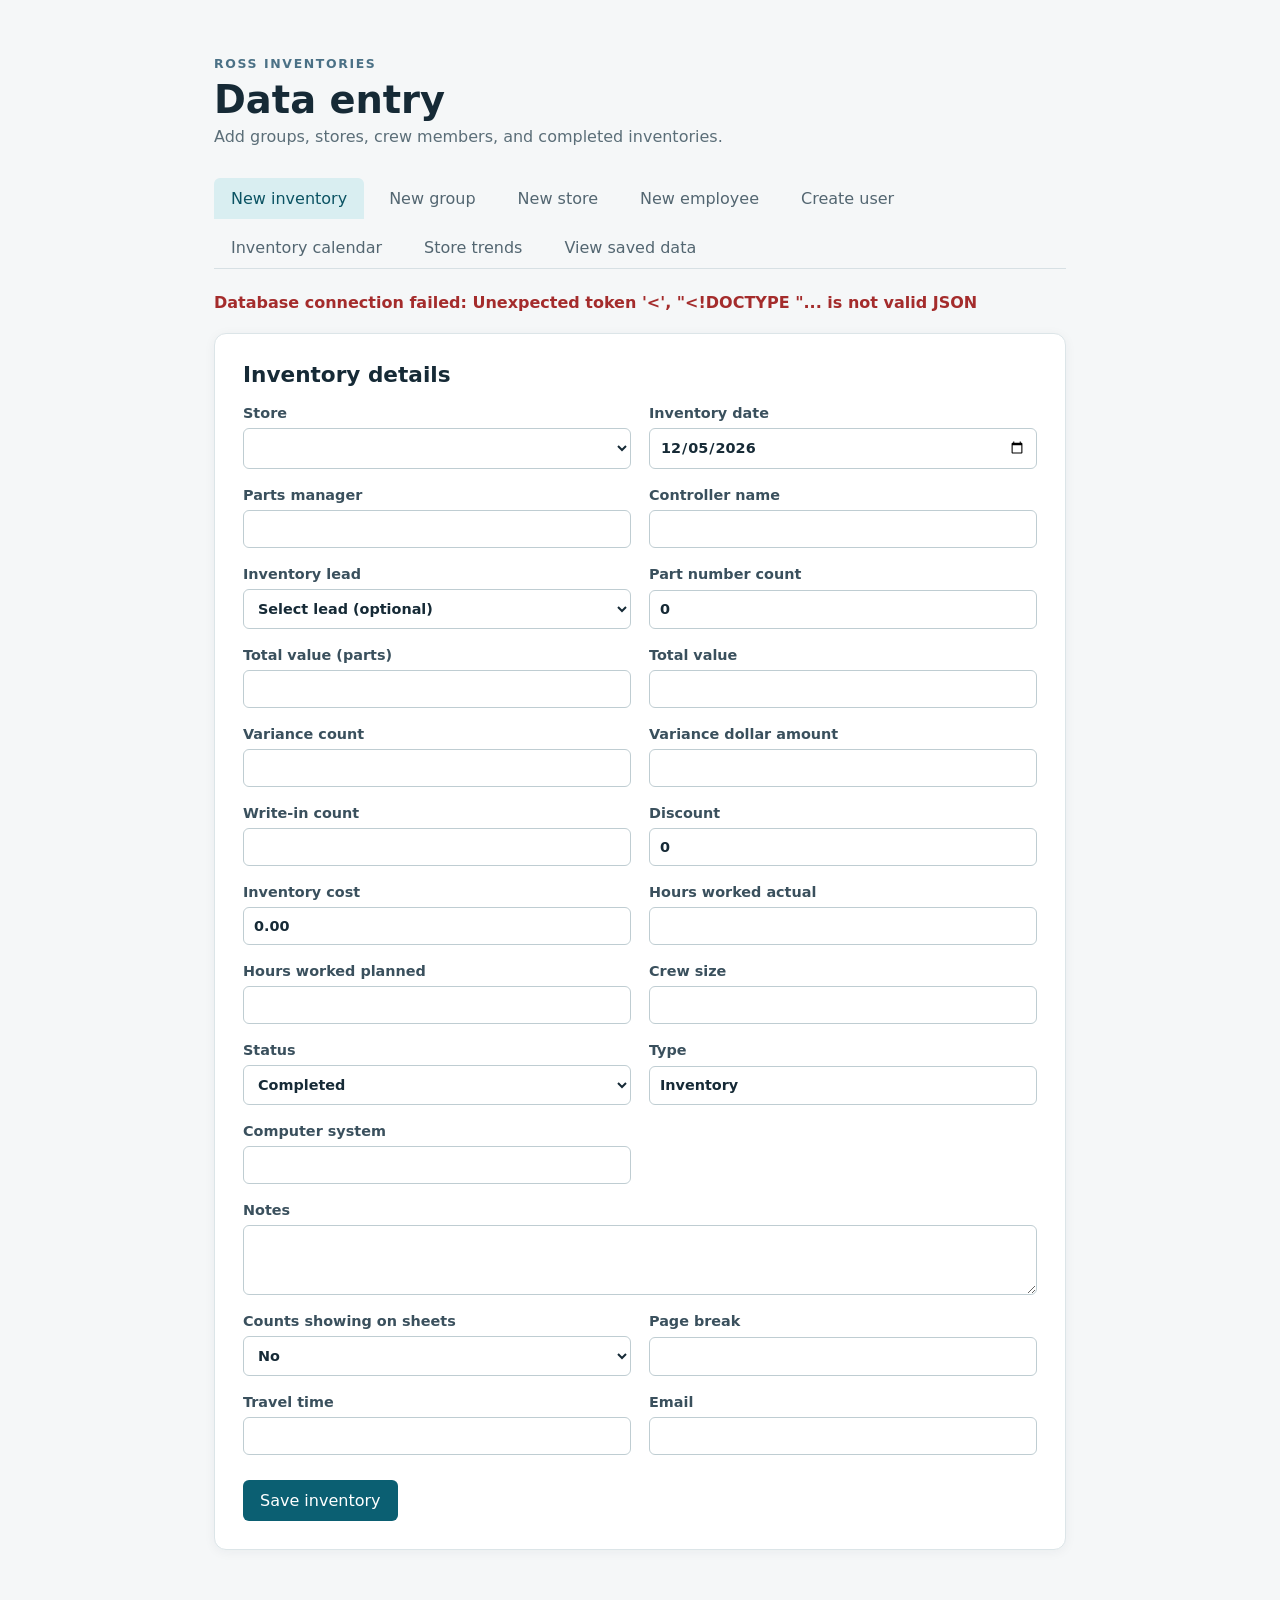
==== public/index.html @ b3867d30 "Updated Fields after discussion" ====
<!doctype html>
<html lang="en">
  <head>
    <meta charset="utf-8">
    <meta name="viewport" content="width=device-width, initial-scale=1">
    <title>Ross Inventory Entry</title>
    <link rel="stylesheet" href="styles.css">
    <link rel="stylesheet" href="calendar.css">
  </head>
  <body>
    <main>
      <header>
        <p class="eyebrow">ROSS INVENTORIES</p>
        <h1>Data entry</h1>
        <p class="lede">Add groups, stores, crew members, and completed inventories.</p>
      </header>

      <nav aria-label="Forms">
        <button class="active" data-form="inventory">New inventory</button>
        <button data-form="client">New group</button>
        <button data-form="store">New store</button>
        <button data-form="employee">New employee</button>
        <button data-form="user">Create user</button>
        <button data-form="calendar">Inventory calendar</button>
        <button data-form="chart">Store trends</button>
        <button data-form="records">View saved data</button>
      </nav>

      <p id="notice" role="status"></p>

      <form id="inventory" class="active form-card">
        <h2>Inventory details</h2>
        <div class="grid">
          <label>Store <select name="storeId" required></select></label>
          <label>Inventory date <input name="inventoryDate" type="date" required></label>
          <label>Parts manager <input name="partsManager"></label>
          <label>Controller name <input name="controllerName"></label>
          <label>Inventory lead <select name="inventoryLeadId"><option value="">Select lead (optional)</option></select></label>
          <label>Part number count <input name="pieceCount" type="number" min="0" value="0" required></label>
          <label>Total value (parts) <input name="totalValue" type="number" step="0.01" min="0"></label>
          <label>Total value <input name="totalValueItem" type="number" step="0.01" min="0"></label>
          <label>Variance count <input name="varianceCount" type="number"></label>
          <label>Variance dollar amount <input name="varianceDollarAmount" type="number" step="0.01"></label>
          <label>Write-in count <input name="writeInCount" type="number"></label>
          <label>Discount <input name="discount" type="number" step="1" value="0"></label>
          <label>Inventory cost <input name="inventoryCost" type="number" step="0.01" min="0" value="0.00" required></label>
          <label>Hours worked actual <input name="hoursWorkedActual" type="number" step="0.01" min="0"></label>
          <label>Hours worked planned <input name="hoursWorkedPlanned" type="number" step="0.01" min="0"></label>
          <label>Crew size <input name="crewSize" type="number" min="0"></label>
          <label>
            Status
            <select name="status">
              <option>Completed</option>
              <option>Pending</option>
              <option>Cancelled</option>
            </select>
          </label>
          <label>Type <input name="type" value="Inventory"></label>
          <label>Computer system <input name="computerSystem"></label>
          <label class="full">Notes <textarea name="notes" rows="3"></textarea></label>
          <label>
            Counts showing on sheets
            <select name="countsShowingOnSheets"><option value="0">No</option><option value="1">Yes</option></select>
          </label>
          <label>Page break <input name="pageBreak" type="number" step="1" min="0"></label>
          <label>Travel time <input name="travelTime" type="number" step="0.01" min="0"></label>
          <label>Email <input name="email" type="email"></label>
        </div>
        <button type="submit">Save inventory</button>
      </form>

      <form id="client" class="form-card">
        <h2>Group</h2>
        <div class="grid">
          <label>Group name <input name="clientName" required></label>
          <label>Contact name <input name="contactName"></label>
          <label>Phone <input name="phone" type="tel"></label>
          <label>Email <input name="email" type="email"></label>
          <label>
            Status
            <select name="status">
              <option>Active</option>
              <option>Inactive</option>
            </select>
          </label>
          <label class="full">Billing address <textarea name="billingAddress" rows="3"></textarea></label>
        </div>
        <button type="submit">Save group</button>
      </form>

      <form id="store" class="form-card">
        <h2>Store</h2>
        <div class="grid">
          <label>Group <select name="clientId"><option value="">No group assigned</option></select></label>
          <label>Store name <input name="storeName"></label>
          <label>Address <input name="address"></label>
          <label>City <input name="city"></label>
          <label>State <input name="state"></label>
          <label>ZIP <input name="zip"></label>
        </div>
        <button type="submit">Save store</button>
      </form>

      <form id="employee" class="form-card">
        <h2>Employee</h2>
        <div class="grid">
          <label>First name <input name="firstName" required></label>
          <label>Last name <input name="lastName" required></label>
          <label>Email <input name="email" type="email"></label>
          <label>Phone <input name="phone" type="tel"></label>
        </div>
        <button type="submit">Save employee</button>
      </form>

      <form id="user" class="form-card">
        <h2>Create user</h2>
        <p class="privacy-note">
          Passwords are securely hashed before being stored and can never be viewed in this app.
          When editing, leave both password fields blank to retain the existing password.
        </p>
        <div class="grid">
          <label>Username <input name="username" autocomplete="username" required></label>
          <label>Email <input name="email" type="email" autocomplete="email"></label>
          <label>First name <input name="firstName" autocomplete="given-name"></label>
          <label>Last name <input name="lastName" autocomplete="family-name"></label>
          <label>Password <input name="password" type="password" autocomplete="new-password" minlength="12" required></label>
          <label>Confirm password <input name="confirmPassword" type="password" autocomplete="new-password" minlength="12" required></label>
        </div>
        <button type="submit">Create user</button>
      </form>

      <section id="calendar" class="form-card">
        <div class="calendar-heading">
          <button id="previous-month" type="button" aria-label="Previous month">‹</button>
          <h2 id="calendar-title"></h2>
          <button id="next-month" type="button" aria-label="Next month">›</button>
        </div>
        <div class="calendar-weekdays" aria-hidden="true">
          <span>Sun</span><span>Mon</span><span>Tue</span><span>Wed</span><span>Thu</span><span>Fri</span><span>Sat</span>
        </div>
        <div id="calendar-grid" class="calendar-grid" aria-live="polite"></div>
        <p id="calendar-detail" class="calendar-detail">Select an inventory to see its details.</p>
      </section>

      <section id="chart" class="form-card">
        <div class="chart-heading">
          <div>
            <h2>Store year-over-year trends</h2>
            <p>Compare monthly inventory results across every available year.</p>
          </div>
        </div>
        <div class="chart-controls">
          <label>Store <select id="chart-store"></select></label>
          <label>
            Metric
            <select id="chart-metric">
              <option value="totalValue">Total value</option>
              <option value="pieceCount">Piece count</option>
              <option value="inventoryCost">Inventory cost</option>
              <option value="varianceCount">Variance count</option>
              <option value="discount">Discount</option>
            </select>
          </label>
          <label>
            Display
            <select id="chart-style"><option value="line">Line chart</option><option value="bar">Bar chart</option></select>
          </label>
          <button id="update-chart" type="button">Update chart</button>
        </div>
        <p id="chart-empty" class="chart-empty">Select a store to view its trend.</p>
        <div class="chart-wrap"><canvas id="store-chart" width="960" height="420" aria-label="Store year-over-year chart" role="img"></canvas></div>
        <div id="chart-legend" class="chart-legend"></div>
      </section>

      <section id="records" class="form-card">
        <div class="records-heading">
          <div>
            <h2>Saved database information</h2>
            <p>All operational records currently saved in the database.</p>
          </div>
          <button id="refresh-records" type="button">Refresh</button>
        </div>
        <p class="privacy-note">User password hashes are never displayed.</p>
        <div id="record-tables"></div>
      </section>
    </main>
    <script src="app.js"></script>
  </body>
</html>
---- public/styles.css ----
:root{font-family:ui-sans-serif,system-ui,sans-serif;color:#162a36;background:#f5f7f8}*{box-sizing:border-box}body{margin:0}main{max-width:900px;margin:0 auto;padding:56px 24px 80px}header{margin-bottom:32px}.eyebrow{color:#4b7186;font-size:.78rem;font-weight:800;letter-spacing:.13em;margin:0}h1{font-size:2.4rem;margin:.35rem 0}.lede{color:#5b6e78;margin:0}nav{display:flex;gap:8px;flex-wrap:wrap;border-bottom:1px solid #d7e0e4;margin-bottom:24px}button{border:0;border-radius:6px;background:#0b5f72;color:white;padding:11px 17px;font-weight:700;font:inherit;cursor:pointer}button:hover{background:#084c5b}button:disabled{opacity:.6;cursor:wait}nav button{border-radius:6px 6px 0 0;background:transparent;color:#536671}nav button.active{background:#d9eef1;color:#0b5363}.form-card{display:none;background:white;border:1px solid #dce5e8;border-radius:12px;padding:28px;box-shadow:0 2px 12px #18303b0d}.form-card.active{display:block}h2{margin-top:0;font-size:1.35rem}.grid{display:grid;grid-template-columns:repeat(2,minmax(0,1fr));gap:18px;margin-bottom:25px}label{display:grid;gap:7px;font-size:.9rem;font-weight:700;color:#3a505d}.full{grid-column:1/-1}input,select,textarea{width:100%;font:inherit;padding:10px;border:1px solid #bfcdd2;border-radius:6px;background:#fff;color:#162a36}textarea{resize:vertical}#notice{min-height:24px;font-weight:600}.success{color:#12633e}.error{color:#a42c2c}.records-heading{display:flex;justify-content:space-between;gap:20px;align-items:start}.records-heading p,.privacy-note{color:#5b6e78;margin:.2rem 0 1rem}.privacy-note{font-size:.9rem}details{border-top:1px solid #dce5e8;padding:16px 0}summary{cursor:pointer;font-weight:800;font-size:1.05rem}summary span{display:inline-block;background:#d9eef1;color:#0b5363;border-radius:99px;font-size:.75rem;padding:2px 8px;margin-left:6px}.table-wrap{overflow:auto;margin-top:12px}table{border-collapse:collapse;width:100%;font-size:.88rem;white-space:nowrap}th,td{border:1px solid #dce5e8;padding:9px;text-align:left;vertical-align:top}th{background:#edf4f6;color:#314a57}td{white-space:normal;min-width:80px}.empty{color:#5b6e78}@media(max-width:600px){main{padding:32px 16px}.grid{grid-template-columns:1fr}.records-heading{display:block}.records-heading button{margin-top:8px}h1{font-size:2rem}}
---- public/calendar.css ----
.calendar-heading{display:grid;grid-template-columns:44px 1fr 44px;align-items:center;gap:12px;margin-bottom:18px}.calendar-heading h2{text-align:center;margin:0}.calendar-heading button{padding:6px 12px;font-size:1.5rem;line-height:1}.calendar-weekdays,.calendar-grid{display:grid;grid-template-columns:repeat(7,minmax(0,1fr))}.calendar-weekdays{border:1px solid #dce5e8;border-bottom:0;background:#edf4f6}.calendar-weekdays span{padding:9px;text-align:center;font-size:.78rem;font-weight:800;color:#536671}.calendar-grid{border-left:1px solid #dce5e8}.calendar-day{min-height:118px;border-right:1px solid #dce5e8;border-bottom:1px solid #dce5e8;padding:7px;background:#fff}.empty-day{background:#f8fafb}.calendar-date{display:block;font-size:.85rem;font-weight:800;color:#536671;margin-bottom:6px}.calendar-event{display:block;width:100%;text-align:left;padding:5px 7px;margin:3px 0;background:#d9eef1;color:#0b5363;font-size:.76rem;white-space:nowrap;overflow:hidden;text-overflow:ellipsis}.calendar-detail{margin:16px 0 0;color:#3a505d;font-weight:600}.calendar-loading{grid-column:1/-1;padding:20px;color:#5b6e78}@media(max-width:600px){.calendar-weekdays span{font-size:.65rem;padding:7px 2px}.calendar-day{min-height:88px;padding:4px}.calendar-event{padding:4px;font-size:.68rem}.calendar-heading{grid-template-columns:40px 1fr 40px}}
.chart-heading p,.chart-empty{color:#5b6e78;margin:.2rem 0 1rem}.chart-controls{display:grid;grid-template-columns:2fr 1fr 1fr auto;gap:12px;align-items:end;margin-bottom:18px}.chart-wrap{position:relative;border:1px solid #dce5e8;padding:10px;background:#fff}.chart-wrap canvas{display:block;width:100%;height:auto}.chart-legend{display:flex;gap:14px;flex-wrap:wrap;margin-top:12px;font-size:.85rem;font-weight:700}.chart-legend span{display:inline-flex;align-items:center;gap:6px}.chart-legend i{display:inline-block;width:12px;height:12px;border-radius:50%}@media(max-width:600px){.chart-controls{grid-template-columns:1fr}.chart-controls button{width:max-content}}
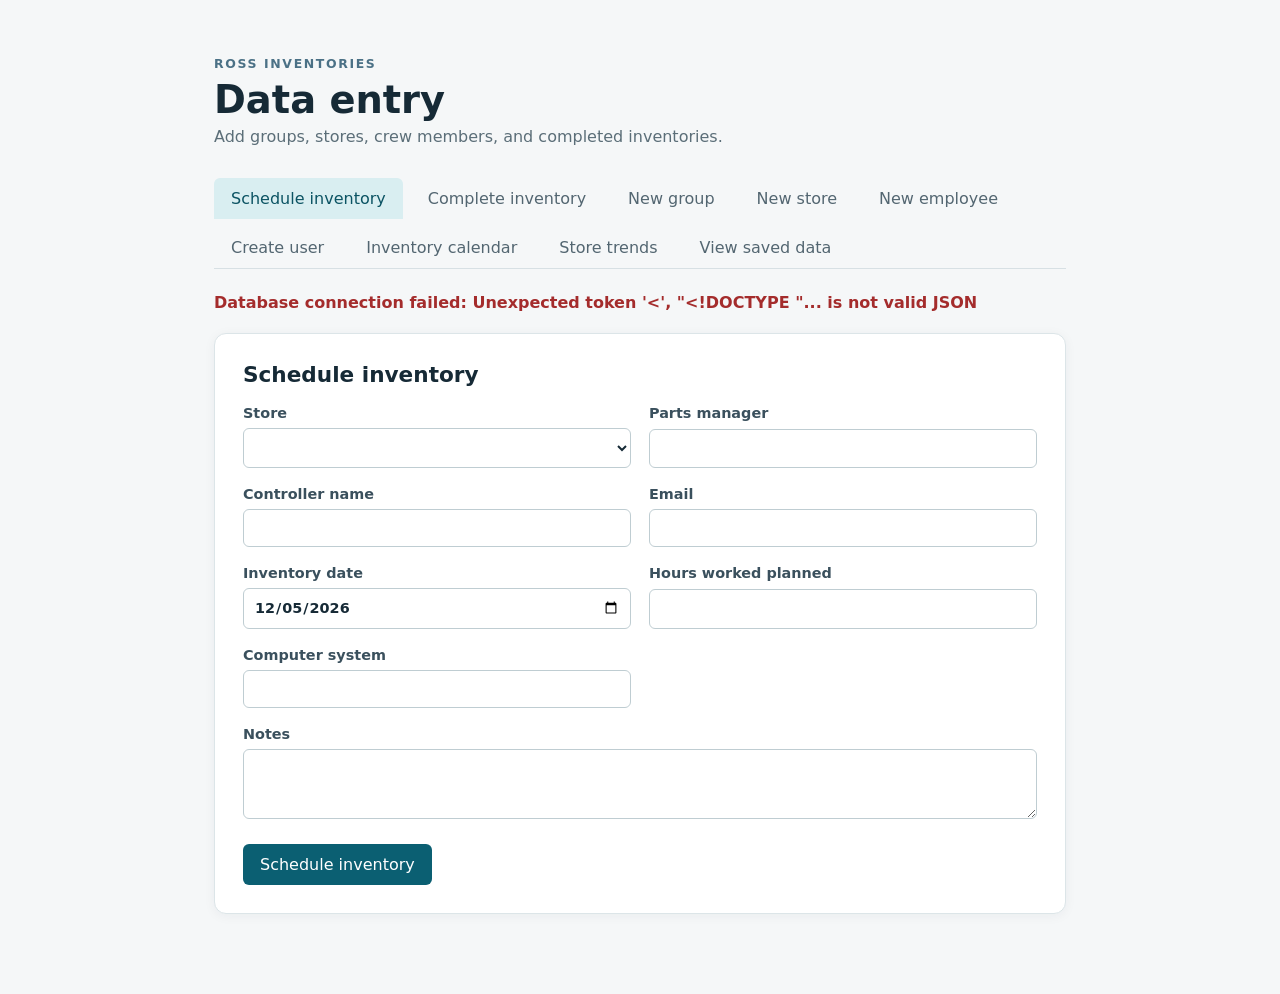
==== commit e71d37c9: "make more readable, and add things" ====
--- a/public/index.html
+++ b/public/index.html
@@ -16,7 +16,8 @@
       </header>
 
       <nav aria-label="Forms">
-        <button class="active" data-form="inventory">New inventory</button>
+        <button class="active" data-form="schedule">Schedule inventory</button>
+        <button data-form="complete">Complete inventory</button>
         <button data-form="client">New group</button>
         <button data-form="store">New store</button>
         <button data-form="employee">New employee</button>
@@ -28,13 +29,26 @@
 
       <p id="notice" role="status"></p>
 
-      <form id="inventory" class="active form-card">
-        <h2>Inventory details</h2>
+      <form id="schedule" class="active form-card">
+        <h2>Schedule inventory</h2>
         <div class="grid">
           <label>Store <select name="storeId" required></select></label>
-          <label>Inventory date <input name="inventoryDate" type="date" required></label>
           <label>Parts manager <input name="partsManager"></label>
           <label>Controller name <input name="controllerName"></label>
+          <label>Email <input name="email" type="email"></label>
+          <label>Inventory date <input name="inventoryDate" type="date" required></label>
+          <label>Hours worked planned <input name="hoursWorkedPlanned" type="number" step="0.01" min="0"></label>
+          <label>Computer system <input name="computerSystem"></label>
+          <label class="full">Notes <textarea name="notes" rows="3"></textarea></label>
+        </div>
+        <button type="submit">Schedule inventory</button>
+      </form>
+
+      <form id="complete" class="form-card">
+        <h2>Complete inventory</h2>
+        <p class="privacy-note">Select a scheduled inventory, then enter its completed counts and costs.</p>
+        <div class="grid">
+          <label class="full">Scheduled inventory <select name="scheduledInventoryId" required><option value="">Select a scheduled inventory</option></select></label>
           <label>Inventory lead <select name="inventoryLeadId"><option value="">Select lead (optional)</option></select></label>
           <label>Part number count <input name="pieceCount" type="number" min="0" value="0" required></label>
           <label>Total value (parts) <input name="totalValue" type="number" step="0.01" min="0"></label>
@@ -45,28 +59,55 @@
           <label>Discount <input name="discount" type="number" step="1" value="0"></label>
           <label>Inventory cost <input name="inventoryCost" type="number" step="0.01" min="0" value="0.00" required></label>
           <label>Hours worked actual <input name="hoursWorkedActual" type="number" step="0.01" min="0"></label>
+          <label>Crew size <input name="crewSize" type="number" min="0"></label>
+          <label>Type <input name="type" value="Inventory"></label>
+          <label>
+            Counts showing on sheets
+            <select name="countsShowingOnSheets"><option value="0">No</option><option value="1">Yes</option></select>
+          </label>
+          <label>Page break <input name="pageBreak" type="number" step="1" min="0"></label>
+          <label>Travel time <input name="travelTime" type="number" step="0.01" min="0"></label>
+          <label class="full">Notes <textarea name="notes" rows="3"></textarea></label>
+        </div>
+        <button type="submit">Complete inventory</button>
+      </form>
+
+      <form id="inventory-edit" class="form-card">
+        <h2>Edit inventory</h2>
+        <p class="privacy-note">Update any scheduling or completion field, including inventory status.</p>
+        <div class="grid">
+          <label>Store <select name="storeId" required></select></label>
+          <label>Inventory date <input name="inventoryDate" type="date" required></label>
+          <label>Parts manager <input name="partsManager"></label>
+          <label>Controller name <input name="controllerName"></label>
+          <label>Email <input name="email" type="email"></label>
+          <label>Inventory lead <select name="inventoryLeadId"><option value="">Select lead (optional)</option></select></label>
+          <label>Part number count <input name="pieceCount" type="number" min="0" required></label>
+          <label>Total value (parts) <input name="totalValue" type="number" step="0.01" min="0"></label>
+          <label>Total value <input name="totalValueItem" type="number" step="0.01" min="0"></label>
+          <label>Variance count <input name="varianceCount" type="number"></label>
+          <label>Variance dollar amount <input name="varianceDollarAmount" type="number" step="0.01"></label>
+          <label>Write-in count <input name="writeInCount" type="number"></label>
+          <label>Discount <input name="discount" type="number" step="1"></label>
+          <label>Inventory cost <input name="inventoryCost" type="number" step="0.01" min="0" required></label>
+          <label>Hours worked actual <input name="hoursWorkedActual" type="number" step="0.01" min="0"></label>
           <label>Hours worked planned <input name="hoursWorkedPlanned" type="number" step="0.01" min="0"></label>
           <label>Crew size <input name="crewSize" type="number" min="0"></label>
           <label>
-            Status
-            <select name="status">
-              <option>Completed</option>
-              <option>Pending</option>
-              <option>Cancelled</option>
-            </select>
-          </label>
-          <label>Type <input name="type" value="Inventory"></label>
+            Inventory status
+            <select name="status"><option>Scheduled</option><option>Completed</option></select>
+          </label>
+          <label>Type <input name="type"></label>
           <label>Computer system <input name="computerSystem"></label>
-          <label class="full">Notes <textarea name="notes" rows="3"></textarea></label>
           <label>
             Counts showing on sheets
             <select name="countsShowingOnSheets"><option value="0">No</option><option value="1">Yes</option></select>
           </label>
           <label>Page break <input name="pageBreak" type="number" step="1" min="0"></label>
           <label>Travel time <input name="travelTime" type="number" step="0.01" min="0"></label>
-          <label>Email <input name="email" type="email"></label>
-        </div>
-        <button type="submit">Save inventory</button>
+          <label class="full">Notes <textarea name="notes" rows="3"></textarea></label>
+        </div>
+        <button type="submit">Save inventory changes</button>
       </form>
 
       <form id="client" class="form-card">
@@ -138,6 +179,7 @@
         <div class="calendar-weekdays" aria-hidden="true">
           <span>Sun</span><span>Mon</span><span>Tue</span><span>Wed</span><span>Thu</span><span>Fri</span><span>Sat</span>
         </div>
+        <p class="calendar-legend"><span class="scheduled-swatch"></span>Scheduled <span class="completed-swatch"></span>Completed</p>
         <div id="calendar-grid" class="calendar-grid" aria-live="polite"></div>
         <p id="calendar-detail" class="calendar-detail">Select an inventory to see its details.</p>
       </section>
--- a/public/calendar.css
+++ b/public/calendar.css
@@ -1,2 +1,2 @@
-.calendar-heading{display:grid;grid-template-columns:44px 1fr 44px;align-items:center;gap:12px;margin-bottom:18px}.calendar-heading h2{text-align:center;margin:0}.calendar-heading button{padding:6px 12px;font-size:1.5rem;line-height:1}.calendar-weekdays,.calendar-grid{display:grid;grid-template-columns:repeat(7,minmax(0,1fr))}.calendar-weekdays{border:1px solid #dce5e8;border-bottom:0;background:#edf4f6}.calendar-weekdays span{padding:9px;text-align:center;font-size:.78rem;font-weight:800;color:#536671}.calendar-grid{border-left:1px solid #dce5e8}.calendar-day{min-height:118px;border-right:1px solid #dce5e8;border-bottom:1px solid #dce5e8;padding:7px;background:#fff}.empty-day{background:#f8fafb}.calendar-date{display:block;font-size:.85rem;font-weight:800;color:#536671;margin-bottom:6px}.calendar-event{display:block;width:100%;text-align:left;padding:5px 7px;margin:3px 0;background:#d9eef1;color:#0b5363;font-size:.76rem;white-space:nowrap;overflow:hidden;text-overflow:ellipsis}.calendar-detail{margin:16px 0 0;color:#3a505d;font-weight:600}.calendar-loading{grid-column:1/-1;padding:20px;color:#5b6e78}@media(max-width:600px){.calendar-weekdays span{font-size:.65rem;padding:7px 2px}.calendar-day{min-height:88px;padding:4px}.calendar-event{padding:4px;font-size:.68rem}.calendar-heading{grid-template-columns:40px 1fr 40px}}
+.calendar-heading{display:grid;grid-template-columns:44px 1fr 44px;align-items:center;gap:12px;margin-bottom:18px}.calendar-heading h2{text-align:center;margin:0}.calendar-heading button{padding:6px 12px;font-size:1.5rem;line-height:1}.calendar-weekdays,.calendar-grid{display:grid;grid-template-columns:repeat(7,minmax(0,1fr))}.calendar-weekdays{border:1px solid #dce5e8;border-bottom:0;background:#edf4f6}.calendar-weekdays span{padding:9px;text-align:center;font-size:.78rem;font-weight:800;color:#536671}.calendar-legend{display:flex;gap:7px;align-items:center;color:#536671;font-size:.82rem;font-weight:700;margin:10px 0}.calendar-legend span{display:inline-block;width:12px;height:12px;border-radius:3px;margin-left:8px}.calendar-legend span:first-child{margin-left:0}.scheduled-swatch,.scheduled-event{background:#e6a23c!important;color:#382400!important}.completed-swatch,.completed-event{background:#d9eef1!important;color:#0b5363!important}.calendar-grid{border-left:1px solid #dce5e8}.calendar-day{min-height:118px;border-right:1px solid #dce5e8;border-bottom:1px solid #dce5e8;padding:7px;background:#fff}.empty-day{background:#f8fafb}.calendar-date{display:block;font-size:.85rem;font-weight:800;color:#536671;margin-bottom:6px}.calendar-event{display:block;width:100%;text-align:left;padding:5px 7px;margin:3px 0;font-size:.76rem;white-space:nowrap;overflow:hidden;text-overflow:ellipsis}.calendar-detail{margin:16px 0 0;color:#3a505d;font-weight:600}.calendar-loading{grid-column:1/-1;padding:20px;color:#5b6e78}@media(max-width:600px){.calendar-weekdays span{font-size:.65rem;padding:7px 2px}.calendar-day{min-height:88px;padding:4px}.calendar-event{padding:4px;font-size:.68rem}.calendar-heading{grid-template-columns:40px 1fr 40px}}
 .chart-heading p,.chart-empty{color:#5b6e78;margin:.2rem 0 1rem}.chart-controls{display:grid;grid-template-columns:2fr 1fr 1fr auto;gap:12px;align-items:end;margin-bottom:18px}.chart-wrap{position:relative;border:1px solid #dce5e8;padding:10px;background:#fff}.chart-wrap canvas{display:block;width:100%;height:auto}.chart-legend{display:flex;gap:14px;flex-wrap:wrap;margin-top:12px;font-size:.85rem;font-weight:700}.chart-legend span{display:inline-flex;align-items:center;gap:6px}.chart-legend i{display:inline-block;width:12px;height:12px;border-radius:50%}@media(max-width:600px){.chart-controls{grid-template-columns:1fr}.chart-controls button{width:max-content}}
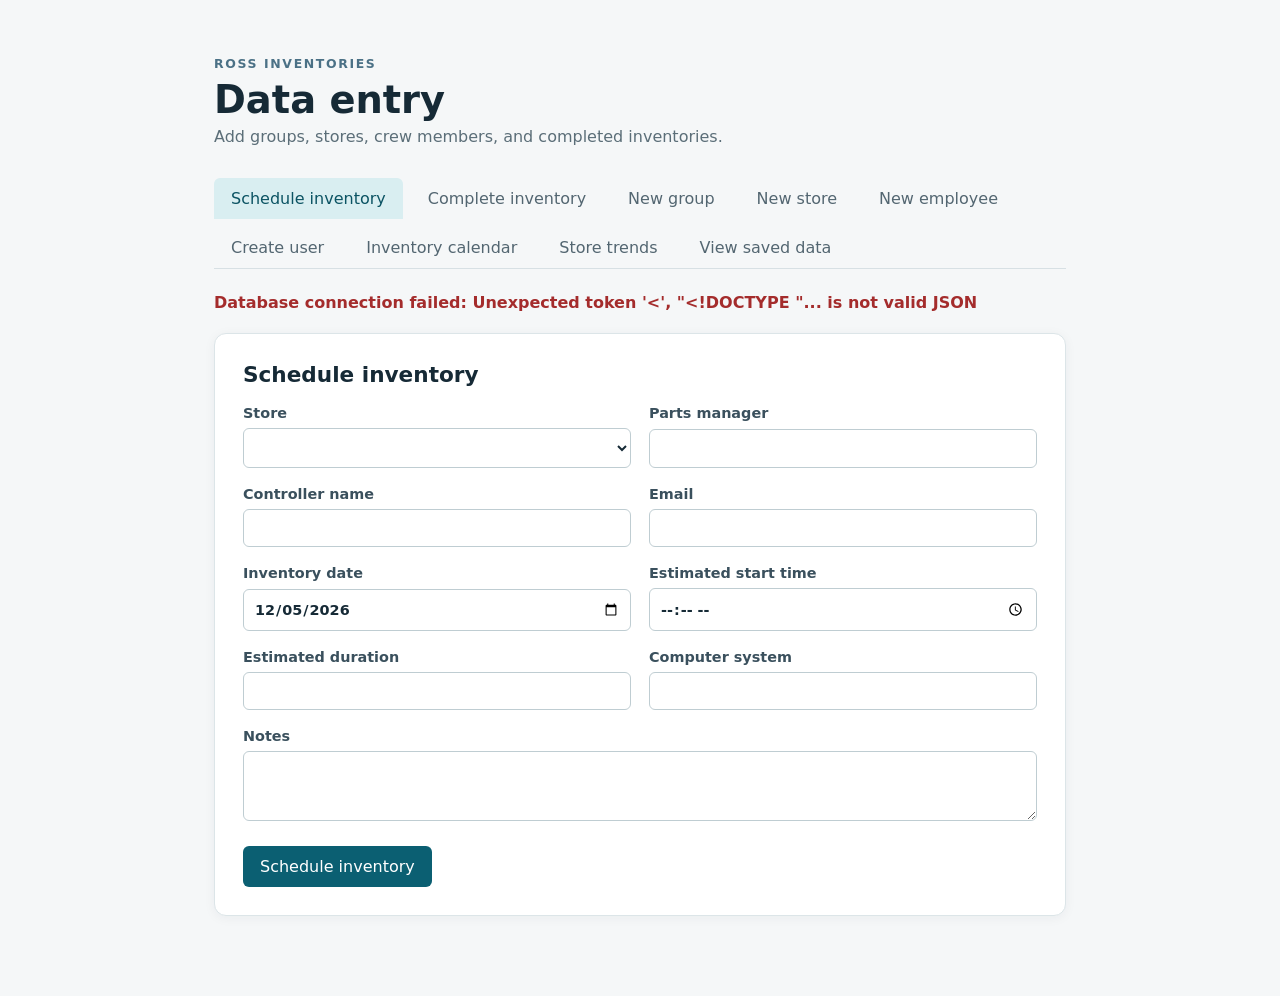
==== commit f559738c: "calendar updates and start time" ====
--- a/public/index.html
+++ b/public/index.html
@@ -37,7 +37,8 @@
           <label>Controller name <input name="controllerName"></label>
           <label>Email <input name="email" type="email"></label>
           <label>Inventory date <input name="inventoryDate" type="date" required></label>
-          <label>Hours worked planned <input name="hoursWorkedPlanned" type="number" step="0.01" min="0"></label>
+          <label>Estimated start time <input name="estimatedStartTime" type="time"></label>
+          <label>Estimated duration <input name="estimatedDuration" type="number" step="0.01" min="0"></label>
           <label>Computer system <input name="computerSystem"></label>
           <label class="full">Notes <textarea name="notes" rows="3"></textarea></label>
         </div>
@@ -81,6 +82,7 @@
           <label>Parts manager <input name="partsManager"></label>
           <label>Controller name <input name="controllerName"></label>
           <label>Email <input name="email" type="email"></label>
+          <label>Estimated start time <input name="estimatedStartTime" type="time"></label>
           <label>Inventory lead <select name="inventoryLeadId"><option value="">Select lead (optional)</option></select></label>
           <label>Part number count <input name="pieceCount" type="number" min="0" required></label>
           <label>Total value (parts) <input name="totalValue" type="number" step="0.01" min="0"></label>
@@ -91,7 +93,7 @@
           <label>Discount <input name="discount" type="number" step="1"></label>
           <label>Inventory cost <input name="inventoryCost" type="number" step="0.01" min="0" required></label>
           <label>Hours worked actual <input name="hoursWorkedActual" type="number" step="0.01" min="0"></label>
-          <label>Hours worked planned <input name="hoursWorkedPlanned" type="number" step="0.01" min="0"></label>
+          <label>Estimated duration <input name="estimatedDuration" type="number" step="0.01" min="0"></label>
           <label>Crew size <input name="crewSize" type="number" min="0"></label>
           <label>
             Inventory status
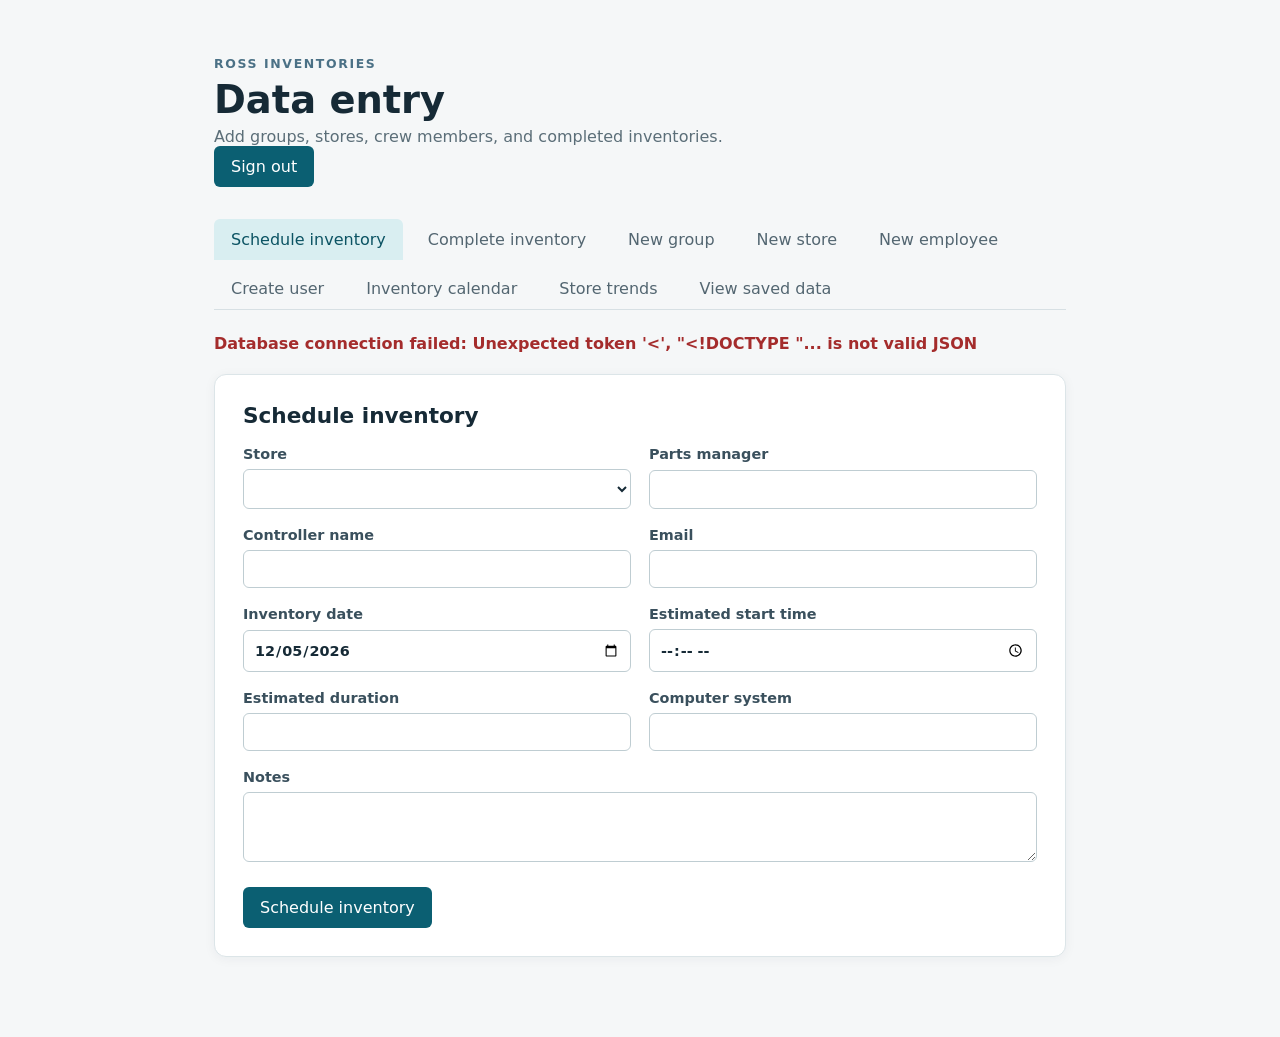
==== commit 6dba891a: "Login Page" ====
--- a/public/index.html
+++ b/public/index.html
@@ -6,6 +6,7 @@
     <title>Ross Inventory Entry</title>
     <link rel="stylesheet" href="styles.css">
     <link rel="stylesheet" href="calendar.css">
+    <link rel="stylesheet" href="records.css">
   </head>
   <body>
     <main>
@@ -13,6 +14,7 @@
         <p class="eyebrow">ROSS INVENTORIES</p>
         <h1>Data entry</h1>
         <p class="lede">Add groups, stores, crew members, and completed inventories.</p>
+        <button id="logout" class="logout" type="button">Sign out</button>
       </header>
 
       <nav aria-label="Forms">
@@ -225,6 +227,13 @@
           <button id="refresh-records" type="button">Refresh</button>
         </div>
         <p class="privacy-note">User password hashes are never displayed.</p>
+        <nav id="records-tabs" class="records-tabs" aria-label="Saved data categories">
+          <button class="active" type="button" data-category="inventories">Inventories</button>
+          <button type="button" data-category="stores">Stores</button>
+          <button type="button" data-category="clients">Groups</button>
+          <button type="button" data-category="employees">Employees</button>
+          <button type="button" data-category="users">User accounts</button>
+        </nav>
         <div id="record-tables"></div>
       </section>
     </main>
--- a/public/records.css
+++ b/public/records.css
@@ -0,0 +1 @@
+.records-tabs{display:flex;flex-wrap:wrap;gap:8px;border-bottom:1px solid #dce5e8;margin:18px 0}.records-tabs button{background:transparent;color:#536671;border-radius:6px 6px 0 0;padding:9px 12px}.records-tabs button.active{background:#d9eef1;color:#0b5363}.record-category-title{margin:20px 0 12px}.record-category-title span{display:inline-block;background:#d9eef1;color:#0b5363;border-radius:99px;font-size:.8rem;padding:2px 8px;margin-left:6px;vertical-align:middle}
